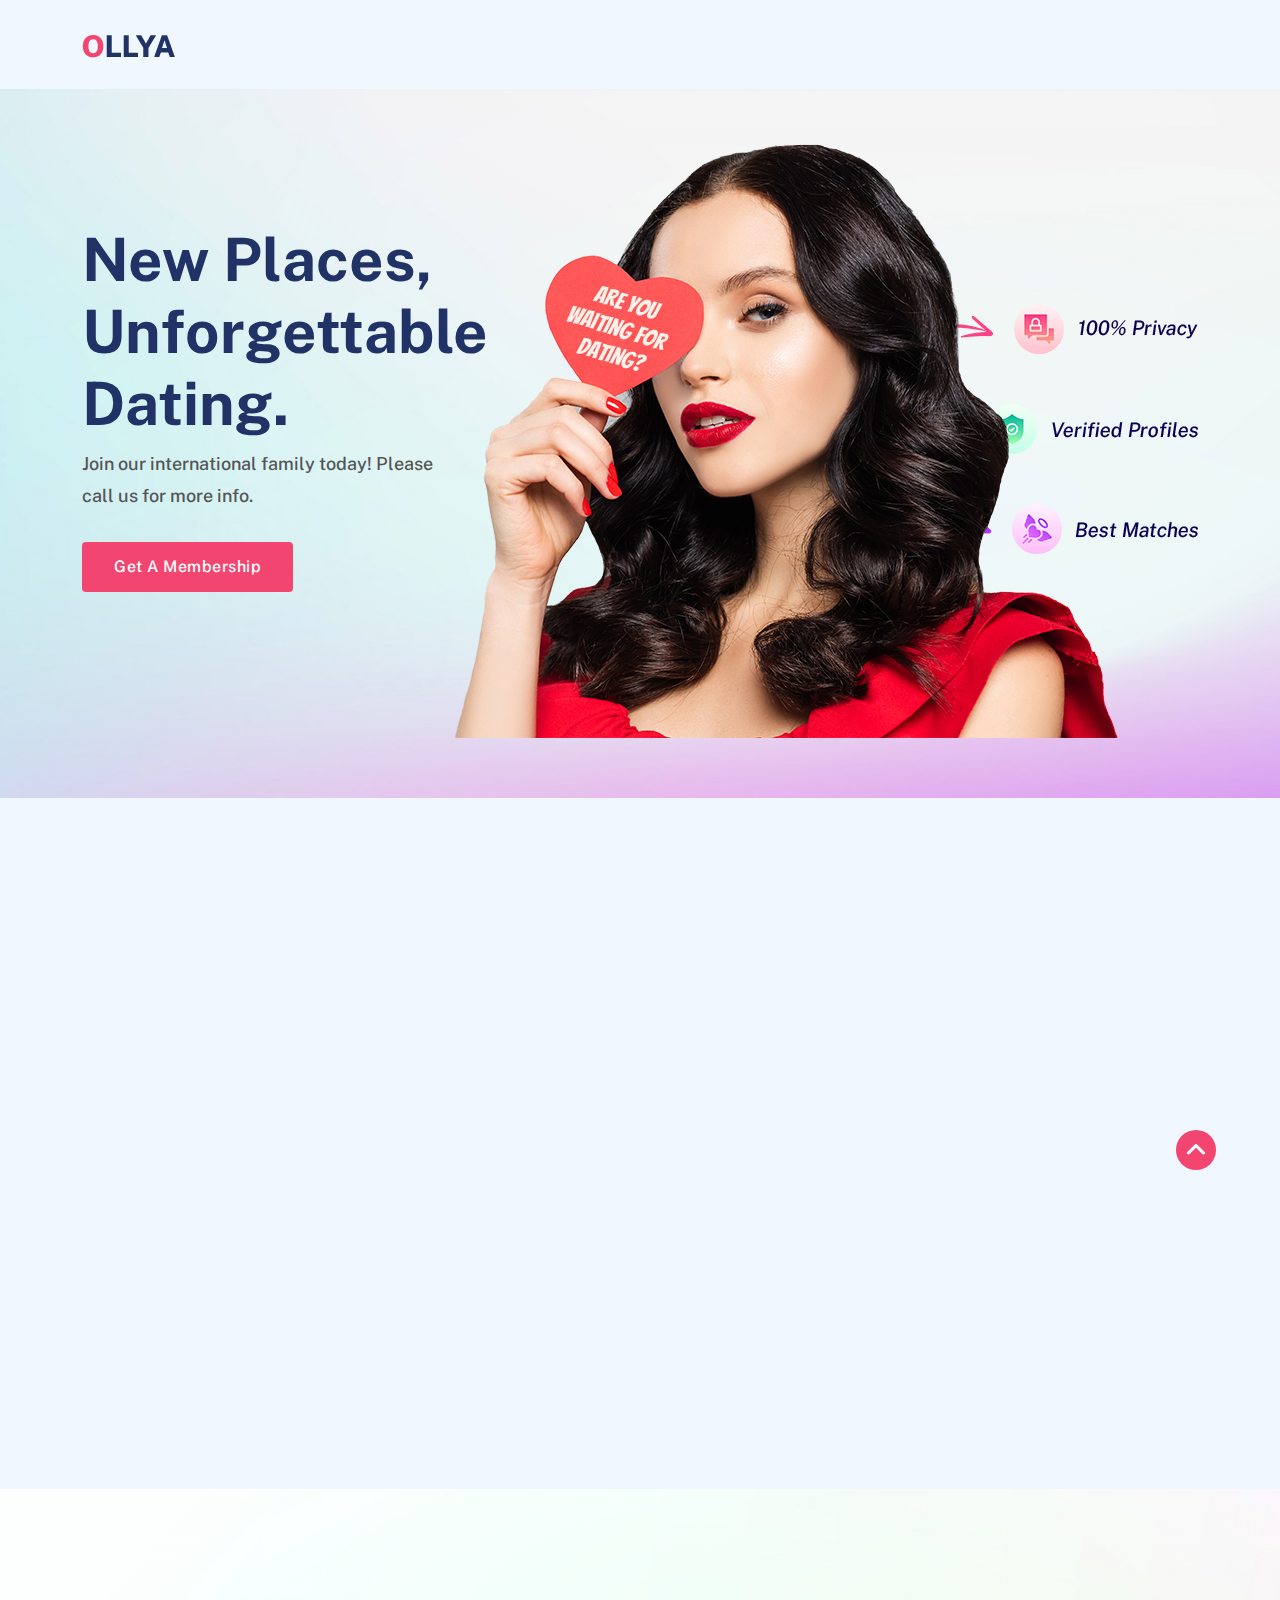
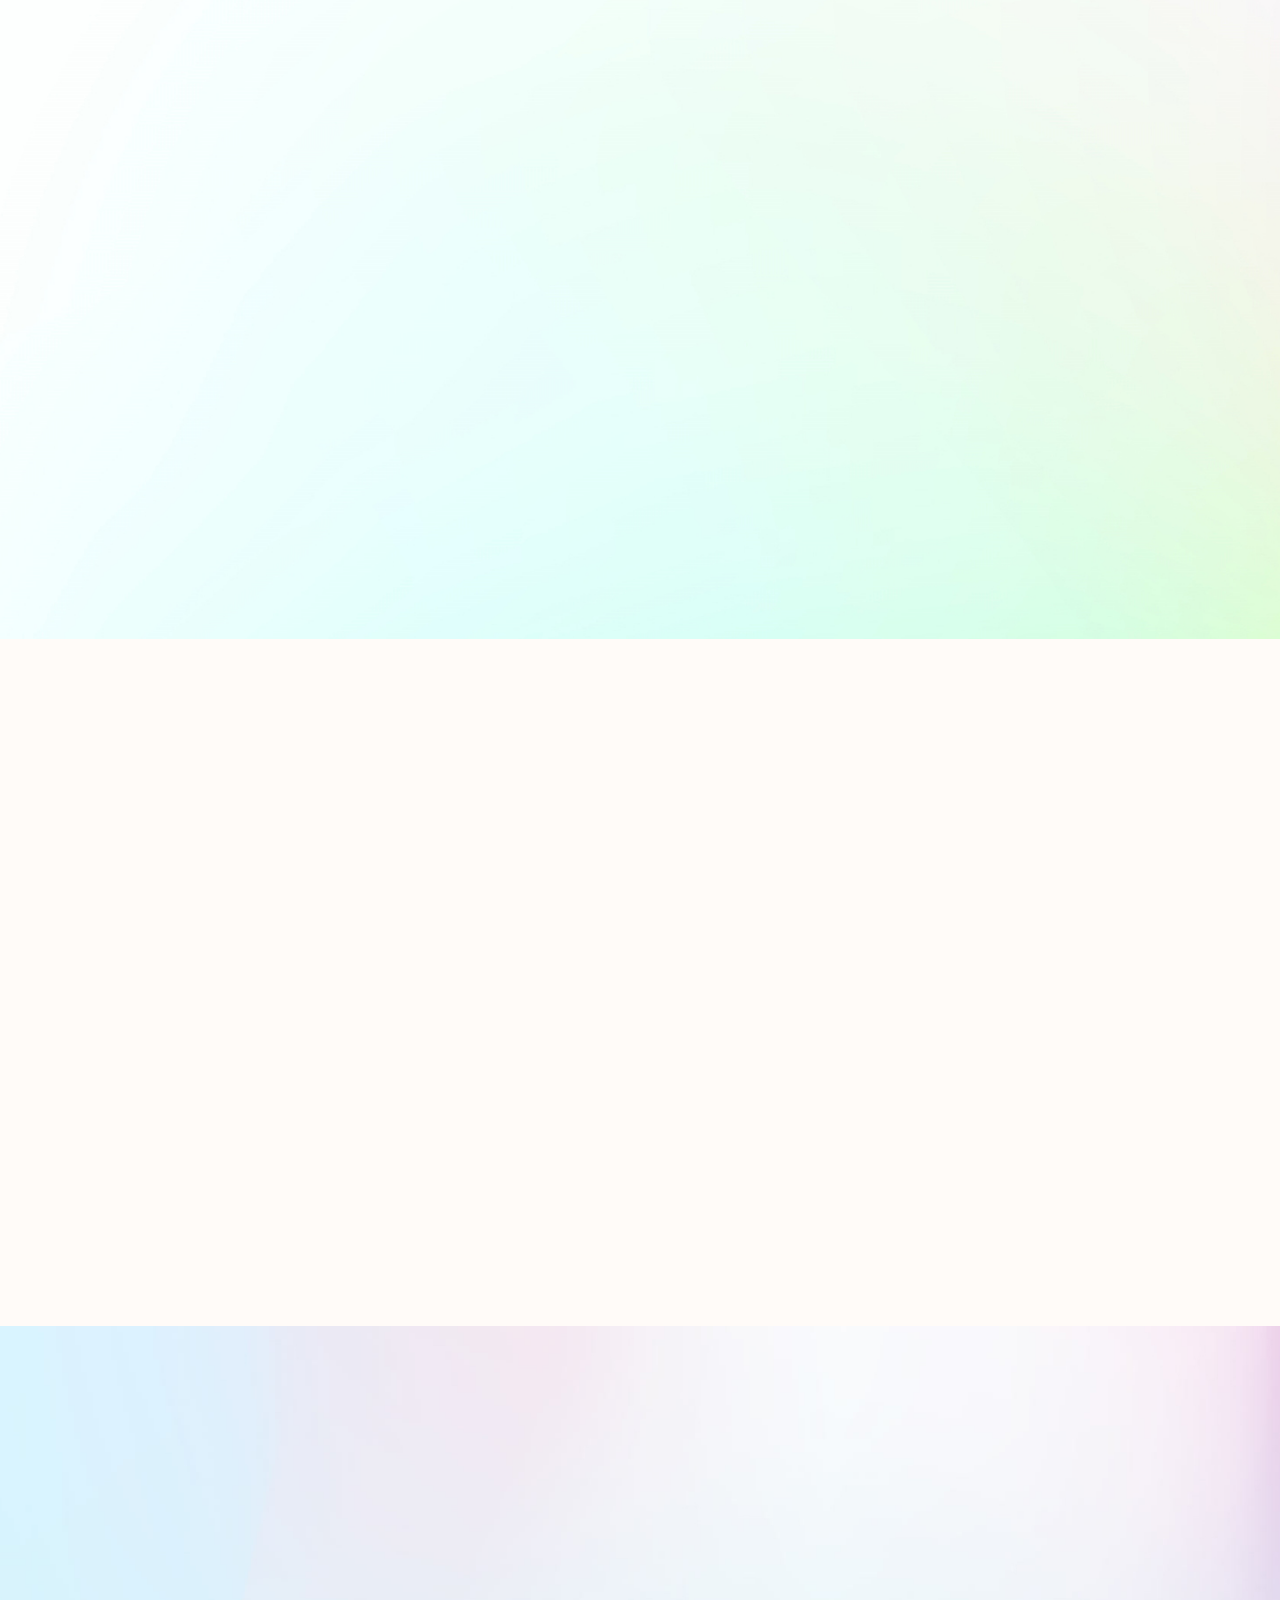
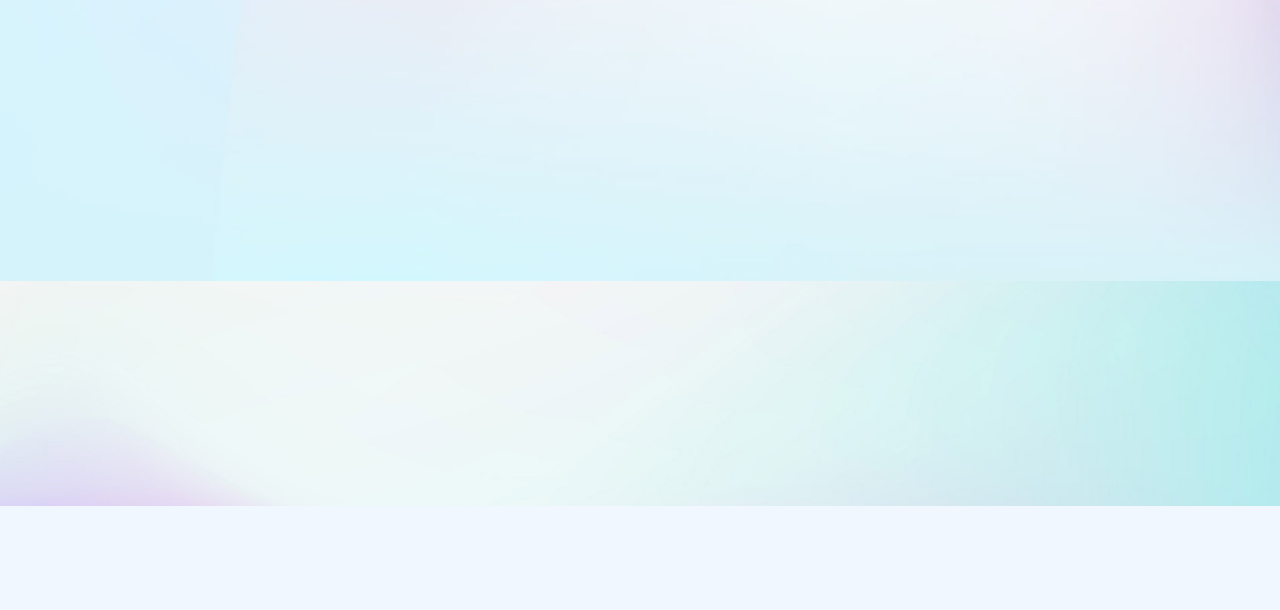
==== index.html @ 69f870ae "first" ====
<!doctype html>
<html class="no-js" lang="en">

<head>
	<meta charset="utf-8">
	<title>Winkia</title>
	<meta name="viewport" content="width=device-width, initial-scale=1">

	<!-- site favicon -->
	<link rel="icon" type="image/png" href="assets/images/favicon.png">
	<!-- Place favicon.ico in the root directory -->

	<!-- All stylesheet and icons css  -->
	<link rel="stylesheet" href="assets/css/bootstrap.min.css">
	<link rel="stylesheet" href="assets/css/animate.css">
	<link rel="stylesheet" href="assets/css/all.min.css">
	<link rel="stylesheet" href="assets/css/swiper.min.css">
	<link rel="stylesheet" href="assets/css/lightcase.css">
	<link rel="stylesheet" href="assets/css/style.css">

</head>

<body>
	<!-- scrollToTop start here -->
    <a href="#" class="scrollToTop"><i class="fa-solid fa-angle-up"></i></a>
    <!-- scrollToTop ending here -->

    <!-- ================> header section start here <================== -->
    <header class="header" id="navbar">
        <!-- <div class="header__top d-none d-lg-block">
			<div class="container">
				<div class="header__top--area">
					<div class="header__top--left">
						<ul>
                            <li>
                                <i class="fa-solid fa-phone"></i> <span>+800-123-4567 6587</span>
                            </li>
                            <li>
                                <i class="fa-solid fa-location-dot"></i> Beverley, New York 224 USA
                            </li>
                        </ul>
					</div>
					<div class="header__top--right">
						<ul>
                            <li><a href="#"><i class="fa-brands fa-facebook-messenger"></i></a></li>
                            <li><a href="#"><i class="fa-brands fa-twitter"></i></a></li>
                            <li><a href="#"><i class="fa-brands fa-vimeo-v"></i></a></li>
                            <li><a href="#"><i class="fa-brands fa-skype"></i></a></li>
                            <li><a href="#"><i class="fa-solid fa-rss"></i></a></li>
                        </ul>
					</div>
				</div>
			</div>
		</div> -->
		<div class="header__bottom">
			<div class="container">
				<nav class="navbar navbar-expand-lg">
					<a class="navbar-brand" href="index.html"><img src="assets/images/logo/logo.png" alt="logo"></a>
					<button class="navbar-toggler collapsed" type="button" data-bs-toggle="collapse"
						data-bs-target="#navbarNavAltMarkup" aria-controls="navbarNavAltMarkup" aria-expanded="false"
						aria-label="Toggle navigation">
						<span class="navbar-toggler--icon"></span>
					</button>
					<div class="collapse navbar-collapse justify-content-end" id="navbarNavAltMarkup">
						<div class="navbar-nav mainmenu">
							<ul>
							</ul>
						</div>
					</div>
				</nav>
			</div>
		</div>
    </header>
    <!-- ================> header section end here <================== -->


    <!-- ================> Banner section start here <================== -->
	<div class="banner banner--style2 padding-top bg_img" style="background-image: url(assets/images/banner/bg-2.jpg);">
		<div class="container">
			<div class="banner__wrapper">
				<div class="row g-0 justify-content-center">
					<div class="col-lg-4 col-12">
						<div class="banner__content wow fadeInLeft" data-wow-duration="1.5s">
							<div class="banner__title">
								<h2>New Places, Unforgettable Dating.</h2>
								<p>Join our international family today! Please call us for more info.</p>
								<a href="https://t.me/winkiabot" class="default-btn style-2"><span>Get A Membership</span></a>
							</div>
						</div>
					</div>
					<div class="col-lg-8 col-12">
						<div class="banner__thumb wow fadeInUp" data-wow-duration="1.5s">
							<img src="assets/images/banner/02.png" alt="banner">
							<div class="banner__thumb--shape">
								<div class="shapeimg shapeimg__one">
									<img src="assets/images/banner/shape/home2/01.png" alt="dating thumb">
								</div>
								<div class="shapeimg shapeimg__two">
									<img src="assets/images/banner/shape/home2/02.png" alt="dating thumb">
								</div>
								<div class="shapeimg shapeimg__three">
									<img src="assets/images/banner/shape/home2/03.png" alt="dating thumb">
								</div>
							</div>
						</div>
					</div>
				</div>
			</div>
		</div>
	</div>
    <!-- ================> Banner section end here <================== -->

	
	<div class="about padding-top padding-bottom">
		<div class="container">
			<div class="section__header style-2 text-center wow fadeInUp" data-wow-duration="1.5s">
				<h2>It All Starts With A Date</h2>
				<p>Learn from them and try to make it to this board. This will for sure boost you visibility and increase your chances to find you loved one.</p>
			</div>
			<div class="section__wrapper">
				<div class="row g-4 justify-content-center row-cols-xl-4 row-cols-lg-3 row-cols-sm-2 row-cols-1">
					<div class="col wow fadeInUp" data-wow-duration="1.5s">
						<div class="about__item text-center">
							<div class="about__inner">
								<div class="about__thumb">
									<img src="assets/images/about/icon/01.png" alt="dating thumb">
								</div>
								<div class="about__content">
									<h3><span class="counter" data-to="990960" data-speed="1500"></span></h3>
									<p>Members in Total</p>
								</div>
							</div>
						</div>
					</div>
					<div class="col wow fadeInUp" data-wow-duration="1.6s">
						<div class="about__item text-center">
							<div class="about__inner">
								<div class="about__thumb">
									<img src="assets/images/about/icon/02.png" alt="dating thumb">
								</div>
								<div class="about__content">
									<h3><span class="counter" data-to="628590" data-speed="1500"></span></h3>
									<p>Members Online</p>
								</div>
							</div>
						</div>
					</div>
					<div class="col wow fadeInUp" data-wow-duration="1.7s">
						<div class="about__item text-center">
							<div class="about__inner">
								<div class="about__thumb">
									<img src="assets/images/about/icon/03.png" alt="dating thumb">
								</div>
								<div class="about__content">
									<h3><span class="counter" data-to="314587" data-speed="1500"></span></h3>
									<p>Women Online</p>
								</div>
							</div>
						</div>
					</div>
					<div class="col wow fadeInUp" data-wow-duration="1.8s">
						<div class="about__item text-center">
							<div class="about__inner">
								<div class="about__thumb">
									<img src="assets/images/about/icon/04.png" alt="dating thumb">
								</div>
								<div class="about__content">
									<h3><span class="counter" data-to="102369" data-speed="1500"></span></h3>
									<p>Men Online</p>
								</div>
							</div>
						</div>
					</div>
				</div>
			</div>
		</div>
	</div>
    <!-- ================> About section end here <================== -->



	<!-- ================> About section start here <================== -->
	<div class="about padding-top padding-bottom bg_img" style="background-image: url(assets/images/bg-img/02.jpg);">
		<div class="container">
			<div class="section__header style-2 text-center wow fadeInUp" data-wow-duration="1.5s">
				<h2>Why Choose Winkia</h2>
				<p>Our dating platform is like a breath of fresh air. Clean and trendy design with ready to use features we are sure you will love.</p>
			</div>
			<div class="section__wrapper">
				<div class="row g-4 justify-content-center row-cols-xl-4 row-cols-lg-3 row-cols-sm-2 row-cols-1">
					<div class="col wow fadeInUp" data-wow-duration="1.5s">
						<div class="about__item text-center">
							<div class="about__inner">
								<div class="about__thumb">
									<img src="assets/images/about/01.jpg" alt="dating thumb">
								</div>
								<div class="about__content">
									<h4>Simple To Use</h4>
									<p>Simple steps to follow to have a matching connection.</p>
								</div>
							</div>
						</div>
					</div>
					<div class="col wow fadeInUp" data-wow-duration="1.6s">
						<div class="about__item text-center">
							<div class="about__inner">
								<div class="about__thumb">
									<img src="assets/images/about/02.jpg" alt="dating thumb">
								</div>
								<div class="about__content">
									<h4>Smart Matching</h4>
									<p>Create connections with users that are like you.</p>
								</div>
							</div>
						</div>
					</div>
					<div class="col wow fadeInUp" data-wow-duration="1.7s">
						<div class="about__item text-center">
							<div class="about__inner">
								<div class="about__thumb">
									<img src="assets/images/about/03.jpg" alt="dating thumb">
								</div>
								<div class="about__content">
									<h4>Filter Very Fast</h4>
									<p>Don’t waste your time! Find only what you are interested</p>
								</div>
							</div>
						</div>
					</div>
					<div class="col wow fadeInUp" data-wow-duration="1.8s">
						<div class="about__item text-center">
							<div class="about__inner">
								<div class="about__thumb">
									<img src="assets/images/about/04.jpg" alt="dating thumb">
								</div>
								<div class="about__content">
									<h4>Cool Community</h4>
									<p>BuddyPress network is full of cool members.</p>
								</div>
							</div>
						</div>
					</div>
				</div>
			</div>
		</div>
	</div>
    <!-- ================> About section end here <================== -->


	<!-- Transportation Section Start Here -->
	<section class="transportation padding-top padding-bottom">
		<div class="container">
			<div class="section__wrapper">
				<div class="row">
					<div class="col-lg-4 col-12">
						<div class="left">
							<div class="section__header style-2 mb-lg-0 wow fadeInUp" data-wow-duration="1.5s">
								<h2>Meet Singles in Your Area</h2>
								<p>If you want to meet local singles for dating, companionship, friendship or even more, you have come to the right place.</p>
								<ul>
									<li>
										<div class="thumb"> <img src="assets/images/transport/01.jpg" alt="lab-trensport"></div>
										<div class="content"><a href="membership.html">United kingdom</a></div>
									</li>
									<li>
										<div class="thumb"> <img src="assets/images/transport/02.jpg" alt="lab-trensport"></div>
										<div class="content"><a href="membership.html">Germany</a></div>
									</li>
									<li>
										<div class="thumb"> <img src="assets/images/transport/03.jpg" alt="lab-trensport"></div>
										<div class="content"><a href="membership.html">United states</a></div>
									</li>
									<li>
										<div class="thumb"> <img src="assets/images/transport/04.jpg" alt="lab-trensport"></div>
										<div class="content"><a href="membership.html">Brazil</a></div>
									</li>
									<li>
										<div class="thumb"> <img src="assets/images/transport/05.jpg" alt="lab-trensport"></div>
										<div class="content"><a href="membership.html">Falkland islands</a></div>
									</li>
									<li>
										<div class="thumb"> <img src="assets/images/transport/06.jpg" alt="lab-trensport"></div>
										<div class="content"><a href="membership.html">Portugal</a></div>
									</li>
									<li>
										<div class="thumb"> <img src="assets/images/transport/07.jpg" alt="lab-trensport"></div>
										<div class="content"><a href="membership.html">Australia</a></div>
									</li>
									<li>
										<div class="thumb"> <img src="assets/images/transport/08.jpg" alt="lab-trensport"></div>
										<div class="content"><a href="membership.html">India</a></div>
									</li>
									<li>
										<div class="thumb"> <img src="assets/images/transport/09.jpg" alt="lab-trensport"></div>
										<div class="content"><a href="membership.html">South Africa</a></div>
									</li>
									<li>
										<div class="thumb"> <img src="assets/images/transport/10.jpg" alt="lab-trensport"></div>
										<div class="content"><a href="membership.html">Bangladesh</a></div>
									</li>
								</ul>
							</div>
						</div>
					</div>
					<div class="col-lg-8 col-12">
						<div class="right wow fadeInUp" data-wow-duration="1.5s">
							<div class="lab-line">
								<span></span>
								<div class="lab-tooltip"><a href="membership.html">United kingdom</a></div>
							</div>
							<div class="lab-line">
								<span></span>
								<div class="lab-tooltip"><a href="membership.html">United states</a></div>
							</div>
							<div class="lab-line">
								<span></span>
								<div class="lab-tooltip"><a href="membership.html">Falkland islands</a></div>
							</div>
							<div class="lab-line">
								<span></span>
								<div class="lab-tooltip"><a href="membership.html">Australia</a></div>
							</div>
							<div class="lab-line">
								<span></span>
								<div class="lab-tooltip"><a href="membership.html">South Africa</a></div>
							</div>
							<div class="lab-line">
								<span></span>
								<div class="lab-tooltip"><a href="membership.html">Germany</a></div>
							</div>
							<div class="lab-line">
								<span></span>
								<div class="lab-tooltip"><a href="membership.html">Brazil</a></div>
							</div>
							<div class="lab-line">
								<span></span>
								<div class="lab-tooltip"><a href="membership.html">Portugal</a></div>
							</div>
							<div class="lab-line">
								<span></span>
								<div class="lab-tooltip"><a href="membership.html">India</a></div>
							</div>
							<div class="lab-line">
								<span></span>
								<div class="lab-tooltip"><a href="membership.html">Bangladesh</a></div>
							</div>
						</div>
					</div>
				</div>
			</div>
		</div>
	</section>
	<!-- Transportation Section Ending Here -->


	<!-- ================> Work section start here <================== -->
	<div class="work work--style2 padding-top padding-bottom bg_img" style="background-image: url(assets/images/bg-img/01.jpg);">
		<div class="container">
			<div class="section__wrapper">
				<div class="row g-4 justify-content-center">
					<div class="col-xl-6 col-lg-8 col-12 wow fadeInLeft" data-wow-duration="1.5s">
						<div class="work__item">
							<div class="work__inner">
								<div class="work__thumb">
									<img src="assets/images/work/09.png" alt="dating thumb">
								</div>
								<div class="work__content">
									<h3>Trust And Safety</h3>
									<p>Choose from one of our membership levels and unlock features you need. </p>
									<a href="policy.html" class="default-btn"><span>See More Details</span></a>
								</div>
							</div>
						</div>
					</div>
					<div class="col-xl-6 col-lg-8 col-12 wow fadeInRight" data-wow-duration="1.5s">
						<div class="work__item">
							<div class="work__inner">
								<div class="work__thumb">
									<img src="assets/images/work/10.png" alt="dating thumb">
								</div>
								<div class="work__content">
									<h3>Simple Membership</h3>
									<p>Choose from one of our membership levels and unlock features you need. </p>
									<a href="membership.html" class="default-btn reverse"><span>Membership Details</span></a>
								</div>
							</div>
						</div>
					</div>
				</div>
			</div>
		</div>
	</div>
    <!-- ================> Work section end here <================== -->


    <!-- ================> App section start here <================== -->
	<!-- <div class="app app--style2 padding-top padding-bottom">
		<div class="container">
			<div class="row g-4 justify-content-center">
				<div class="col-xxl-6 col-12">
					<div class="app__item wow fadeInUp" data-wow-duration="1.5s">
						<div class="app__inner">
							<div class="app__content text-center">
								<h4>Download App Our Winkia</h4>
								<h2>Easy Connect To Everyone</h2>
								<p>You find us, finally and you are already in love. More than 5.000.000 around the world already shared the same experience andng ares uses our system Joining us today just got easier!</p>
								<ul class="justify-content-center">
									<li><a href="#"><img src="assets/images/app/01.jpg" alt="dating thumb"></a></li>
									<li><a href="#"><img src="assets/images/app/02.jpg" alt="dating thumb"></a></li>
								</ul>
							</div>
						</div>
					</div>
				</div>
			</div>
		</div>
	</div> -->
    <!-- ================> App section end here <================== -->


    <!-- ================> Footer section start here <================== -->
	<footer class="footer footer--style2">
		<div class="footer__top bg_img" style="background-image: url(assets/images/footer/bg.jpg)">
			<div class="footer__newsletter wow fadeInUp" data-wow-duration="1.5s">
				<div class="container">
					<div class="row g-4 justify-content-center">
						<div class="col-lg-6 col-12">
						</div>
						<div class="col-lg-6 col-12">
							<div class="footer__newsletter--area justify-content-xxl-end">
								<div class="footer__newsletter--title me-xl-4">
									<h4>Join Community</h4>
								</div>
								<div class="footer__newsletter--social">
									<ul>
										<li><a href="#"><i class="fa-brands fa-twitter"></i></a></li>
										<li><a href="#"><i class="fa-brands fa-twitch"></i></a></li>
										<li><a href="#"><i class="fa-brands fa-instagram"></i></a></li>
										<li><a href="#"><i class="fa-brands fa-dribbble"></i></a></li>
										<li><a href="#"><i class="fa-brands fa-facebook-messenger"></i></a></li>
									</ul>
								</div>
							</div>
						</div>
					</div>
				</div>
			</div>
		</div>
		
		<div class="footer__bottom wow fadeInUp" data-wow-duration="1.5s">
			<div class="container">
				<div class="footer__content text-center">
					<p class="mb-0">All Rights Reserved &copy; <a href="/">Winkia</a> || Design By: CodexCoder</p>
				</div>
			</div>
		</div>
	</footer>
    <!-- ================> Footer section end here <================== -->

	
	<!-- All Needed JS -->
	<script src="assets/js/vendor/jquery-3.6.0.min.js"></script>
	<script src="assets/js/vendor/modernizr-3.11.2.min.js"></script>
	<script src="assets/js/isotope.pkgd.min.js"></script>
	<script src="assets/js/swiper.min.js"></script>
	<!-- <script src="assets/js/all.min.js"></script> -->
	<script src="assets/js/wow.js"></script>
	<script src="assets/js/counterup.js"></script>
	<script src="assets/js/jquery.countdown.min.js"></script>
	<script src="assets/js/lightcase.js"></script>
	<script src="assets/js/waypoints.min.js"></script>
	<script src="assets/js/vendor/bootstrap.bundle.min.js"></script>
	<script src="assets/js/plugins.js"></script>
	<script src="assets/js/main.js"></script>


	<!-- Google Analytics: change UA-XXXXX-Y to be your site's ID. -->
	<script>
		window.ga = function () {
			ga.q.push(arguments)
		};
		ga.q = [];
		ga.l = +new Date;
		ga('create', 'UA-XXXXX-Y', 'auto');
		ga('set', 'anonymizeIp', true);
		ga('set', 'transport', 'beacon');
		ga('send', 'pageview')
	</script>
	<script src="https://www.google-analytics.com/analytics.js" async></script>
</body>
</html>
---- assets/css/lightcase.css ----
/**
 * Lightcase - jQuery Plugin
 * The smart and flexible Lightbox Plugin.
 *
 * @author		Cornel Boppart <cornel@bopp-art.com>
 * @copyright	Author
 *
 * @version		2.5.0 (11/03/2018)
 */
/**
 * Lightcase settings
 *
 * Note: Override default settings for your project without touching this source code by simply
 * defining those variables within a SASS map called '$lightcase-custom'.
 *
 * // Example usage
 * $lightcase-custom: (
 *   'breakpoint': 768px
 * );
 */
@font-face {
  font-family: 'lightcase';
  src: url("../fonts/lightcase.eot?55356177");
  src: url("../fonts/lightcase.eot?55356177#iefix") format("embedded-opentype"), url("../fonts/lightcase.woff?55356177") format("woff"), url("../fonts/lightcase.ttf?55356177") format("truetype"), url("../fonts/lightcase.svg?55356177#lightcase") format("svg");
  font-weight: normal;
  font-style: normal;
}
/* line 12, ../scss/components/fonts/_font-lightcase.scss */
[class*='lightcase-icon-']:before {
  font-family: 'lightcase', sans-serif;
  font-style: normal;
  font-weight: normal;
  speak: none;
  display: inline-block;
  text-decoration: inherit;
  width: 1em;
  text-align: center;
  /* For safety - reset parent styles, that can break glyph codes*/
  font-variant: normal;
  text-transform: none;
  /* fix buttons height, for twitter bootstrap */
  line-height: 1em;
  /* Uncomment for 3D effect */
  /* text-shadow: 1px 1px 1px rgba(127, 127, 127, 0.3); */
}

/* Codes */
/* line 35, ../scss/components/fonts/_font-lightcase.scss */
.lightcase-icon-play:before {
  content: '\e800';
}

/* line 36, ../scss/components/fonts/_font-lightcase.scss */
.lightcase-icon-pause:before {
  content: '\e801';
}

/* line 37, ../scss/components/fonts/_font-lightcase.scss */
.lightcase-icon-close:before {
  content: '\e802';
}

/* line 38, ../scss/components/fonts/_font-lightcase.scss */
.lightcase-icon-prev:before {
  content: '\e803';
}

/* line 39, ../scss/components/fonts/_font-lightcase.scss */
.lightcase-icon-next:before {
  content: '\e804';
}

/* line 40, ../scss/components/fonts/_font-lightcase.scss */
.lightcase-icon-spin:before {
  content: '\e805';
}

/**
 * Mixin providing icon defaults to be used on top of font-lightcase.
 *
 * Example usage:
 * @include icon(#e9e9e9)
 */
/**
 * Mixin providing icon defaults including a hover status to be used
 * on top of font-lightcase.
 *
 * Example usage:
 * @include icon-hover(#e9e9e9, #fff)
 */
/**
 * Provides natural content overflow behavior and scrolling support
 * even so for touch devices.
 *
 * Example usage:
 * @include overflow()
 */
/**
 * Neutralizes/resets dimensions including width, height, position as well as margins,
 * paddings and styles. Used to enforce a neutral and unstyled look and behavoir!
 *
 * Example usage:
 * @include clear(true)
 *
 * @param boolean $important
 */
@-webkit-keyframes lightcase-spin {
  0% {
    -webkit-transform: rotate(0deg);
    -moz-transform: rotate(0deg);
    -o-transform: rotate(0deg);
    transform: rotate(0deg);
  }
  100% {
    -webkit-transform: rotate(359deg);
    -moz-transform: rotate(359deg);
    -o-transform: rotate(359deg);
    transform: rotate(359deg);
  }
}
@-moz-keyframes lightcase-spin {
  0% {
    -webkit-transform: rotate(0deg);
    -moz-transform: rotate(0deg);
    -o-transform: rotate(0deg);
    transform: rotate(0deg);
  }
  100% {
    -webkit-transform: rotate(359deg);
    -moz-transform: rotate(359deg);
    -o-transform: rotate(359deg);
    transform: rotate(359deg);
  }
}
@-o-keyframes lightcase-spin {
  0% {
    -webkit-transform: rotate(0deg);
    -moz-transform: rotate(0deg);
    -o-transform: rotate(0deg);
    transform: rotate(0deg);
  }
  100% {
    -webkit-transform: rotate(359deg);
    -moz-transform: rotate(359deg);
    -o-transform: rotate(359deg);
    transform: rotate(359deg);
  }
}
@-ms-keyframes lightcase-spin {
  0% {
    -webkit-transform: rotate(0deg);
    -moz-transform: rotate(0deg);
    -o-transform: rotate(0deg);
    transform: rotate(0deg);
  }
  100% {
    -webkit-transform: rotate(359deg);
    -moz-transform: rotate(359deg);
    -o-transform: rotate(359deg);
    transform: rotate(359deg);
  }
}
@keyframes lightcase-spin {
  0% {
    -webkit-transform: rotate(0deg);
    -moz-transform: rotate(0deg);
    -o-transform: rotate(0deg);
    transform: rotate(0deg);
  }
  100% {
    -webkit-transform: rotate(359deg);
    -moz-transform: rotate(359deg);
    -o-transform: rotate(359deg);
    transform: rotate(359deg);
  }
}
/* line 1, ../scss/components/modules/_case.scss */
#lightcase-case {
  display: none;
  position: fixed;
  z-index: 2002;
  top: 50%;
  left: 50%;
  font-family: arial, sans-serif;
  font-size: 13px;
  line-height: 1.5;
  text-align: left;
  text-shadow: 0 0 10px rgba(0, 0, 0, 0.5);
}
@media screen and (max-width: 640px) {
  /* line 16, ../scss/components/modules/_case.scss */
  html[data-lc-type=inline] #lightcase-case, html[data-lc-type=ajax] #lightcase-case {
    position: fixed !important;
    top: 0 !important;
    left: 0 !important;
    right: 0 !important;
    bottom: 0 !important;
    margin: 0 !important;
    padding: 55px 0 70px 0;
    width: 100% !important;
    height: 100% !important;
    overflow: auto !important;
  }
}

@media screen and (min-width: 641px) {
  /* line 4, ../scss/components/modules/_content.scss */
  html:not([data-lc-type=error]) #lightcase-content {
    position: relative;
    z-index: 1;
    text-shadow: none;
    background-color: #fff;
    -webkit-box-shadow: 0 0 30px rgba(0, 0, 0, 0.5);
    -moz-box-shadow: 0 0 30px rgba(0, 0, 0, 0.5);
    -o-box-shadow: 0 0 30px rgba(0, 0, 0, 0.5);
    box-shadow: 0 0 30px rgba(0, 0, 0, 0.5);
    -webkit-backface-visibility: hidden;
  }
}
@media screen and (min-width: 641px) {
  /* line 23, ../scss/components/modules/_content.scss */
  html[data-lc-type=image] #lightcase-content, html[data-lc-type=video] #lightcase-content {
    background-color: #333;
  }
}
/* line 31, ../scss/components/modules/_content.scss */
html[data-lc-type=inline] #lightcase-content, html[data-lc-type=ajax] #lightcase-content, html[data-lc-type=error] #lightcase-content {
  -webkit-box-shadow: none;
  -moz-box-shadow: none;
  -o-box-shadow: none;
  box-shadow: none;
}
@media screen and (max-width: 640px) {
  /* line 31, ../scss/components/modules/_content.scss */
  html[data-lc-type=inline] #lightcase-content, html[data-lc-type=ajax] #lightcase-content, html[data-lc-type=error] #lightcase-content {
    position: relative !important;
    top: auto !important;
    left: auto !important;
    width: auto !important;
    height: auto !important;
    margin: 0 !important;
    padding: 0 !important;
    border: none !important;
    background: none !important;
  }
}
/* line 43, ../scss/components/modules/_content.scss */
html[data-lc-type=inline] #lightcase-content .lightcase-contentInner, html[data-lc-type=ajax] #lightcase-content .lightcase-contentInner, html[data-lc-type=error] #lightcase-content .lightcase-contentInner {
  -webkit-box-sizing: border-box;
  -moz-box-sizing: border-box;
  -o-box-sizing: border-box;
  box-sizing: border-box;
}
@media screen and (max-width: 640px) {
  /* line 43, ../scss/components/modules/_content.scss */
  html[data-lc-type=inline] #lightcase-content .lightcase-contentInner, html[data-lc-type=ajax] #lightcase-content .lightcase-contentInner, html[data-lc-type=error] #lightcase-content .lightcase-contentInner {
    padding: 15px;
  }
  /* line 52, ../scss/components/modules/_content.scss */
  html[data-lc-type=inline] #lightcase-content .lightcase-contentInner, html[data-lc-type=inline] #lightcase-content .lightcase-contentInner > *, html[data-lc-type=ajax] #lightcase-content .lightcase-contentInner, html[data-lc-type=ajax] #lightcase-content .lightcase-contentInner > *, html[data-lc-type=error] #lightcase-content .lightcase-contentInner, html[data-lc-type=error] #lightcase-content .lightcase-contentInner > * {
    width: 100% !important;
    max-width: none !important;
  }
  /* line 59, ../scss/components/modules/_content.scss */
  html[data-lc-type=inline] #lightcase-content .lightcase-contentInner > *:not(iframe), html[data-lc-type=ajax] #lightcase-content .lightcase-contentInner > *:not(iframe), html[data-lc-type=error] #lightcase-content .lightcase-contentInner > *:not(iframe) {
    height: auto !important;
    max-height: none !important;
  }
}
@media screen and (max-width: 640px) {
  /* line 70, ../scss/components/modules/_content.scss */
  html.lightcase-isMobileDevice[data-lc-type=iframe] #lightcase-content .lightcase-contentInner iframe {
    overflow: auto;
    -webkit-overflow-scrolling: touch;
  }
}
@media screen and (max-width: 640px) and (min-width: 641px) {
  /* line 74, ../scss/components/modules/_content.scss */
  html[data-lc-type=image] #lightcase-content .lightcase-contentInner, html[data-lc-type=video] #lightcase-content .lightcase-contentInner {
    line-height: 0.75;
  }
}

/* line 82, ../scss/components/modules/_content.scss */
html[data-lc-type=image] #lightcase-content .lightcase-contentInner {
  position: relative;
  overflow: hidden !important;
}
@media screen and (max-width: 640px) {
  /* line 91, ../scss/components/modules/_content.scss */
  html[data-lc-type=inline] #lightcase-content .lightcase-contentInner .lightcase-inlineWrap, html[data-lc-type=ajax] #lightcase-content .lightcase-contentInner .lightcase-inlineWrap, html[data-lc-type=error] #lightcase-content .lightcase-contentInner .lightcase-inlineWrap {
    position: relative !important;
    top: auto !important;
    left: auto !important;
    width: auto !important;
    height: auto !important;
    margin: 0 !important;
    padding: 0 !important;
    border: none !important;
    background: none !important;
  }
}
@media screen and (min-width: 641px) {
  /* line 100, ../scss/components/modules/_content.scss */
  html:not([data-lc-type=error]) #lightcase-content .lightcase-contentInner .lightcase-inlineWrap {
    padding: 30px;
    overflow: auto;
    -webkit-box-sizing: border-box;
    -moz-box-sizing: border-box;
    -o-box-sizing: border-box;
    box-sizing: border-box;
  }
}
@media screen and (max-width: 640px) {
  /* line 117, ../scss/components/modules/_content.scss */
  #lightcase-content h1, #lightcase-content h2, #lightcase-content h3, #lightcase-content h4, #lightcase-content h5, #lightcase-content h6, #lightcase-content p {
    color: #aaa;
  }
}
@media screen and (min-width: 641px) {
  /* line 117, ../scss/components/modules/_content.scss */
  #lightcase-content h1, #lightcase-content h2, #lightcase-content h3, #lightcase-content h4, #lightcase-content h5, #lightcase-content h6, #lightcase-content p {
    color: #333;
  }
}

/* line 3, ../scss/components/modules/_error.scss */
#lightcase-case p.lightcase-error {
  margin: 0;
  font-size: 17px;
  text-align: center;
  white-space: nowrap;
  overflow: hidden;
  text-overflow: ellipsis;
  color: #aaa;
}
@media screen and (max-width: 640px) {
  /* line 3, ../scss/components/modules/_error.scss */
  #lightcase-case p.lightcase-error {
    padding: 30px 0;
  }
}
@media screen and (min-width: 641px) {
  /* line 3, ../scss/components/modules/_error.scss */
  #lightcase-case p.lightcase-error {
    padding: 0;
  }
}

/* line 4, ../scss/components/modules/_global.scss */
.lightcase-open body {
  overflow: hidden;
}
/* line 8, ../scss/components/modules/_global.scss */
.lightcase-isMobileDevice .lightcase-open body {
  max-width: 100%;
  max-height: 100%;
}

/* line 1, ../scss/components/modules/_info.scss */
#lightcase-info {
  position: absolute;
  padding-top: 15px;
}
/* line 9, ../scss/components/modules/_info.scss */
#lightcase-info #lightcase-title,
#lightcase-info #lightcase-caption {
  margin: 0;
  padding: 0;
  line-height: 1.5;
  font-weight: normal;
  text-overflow: ellipsis;
}
/* line 19, ../scss/components/modules/_info.scss */
#lightcase-info #lightcase-title {
  font-size: 17px;
  color: #aaa;
}
@media screen and (max-width: 640px) {
  /* line 19, ../scss/components/modules/_info.scss */
  #lightcase-info #lightcase-title {
    position: fixed;
    top: 10px;
    left: 0;
    max-width: 87.5%;
    padding: 5px 15px;
    background: #333;
  }
}
/* line 33, ../scss/components/modules/_info.scss */
#lightcase-info #lightcase-caption {
  clear: both;
  font-size: 13px;
  color: #aaa;
}
/* line 39, ../scss/components/modules/_info.scss */
#lightcase-info #lightcase-sequenceInfo {
  font-size: 11px;
  color: #aaa;
}
@media screen and (max-width: 640px) {
  /* line 45, ../scss/components/modules/_info.scss */
  .lightcase-fullScreenMode #lightcase-info {
    padding-left: 15px;
    padding-right: 15px;
  }
  /* line 51, ../scss/components/modules/_info.scss */
  html:not([data-lc-type=image]):not([data-lc-type=video]):not([data-lc-type=flash]):not([data-lc-type=error]) #lightcase-info {
    position: static;
  }
}

/* line 1, ../scss/components/modules/_loading.scss */
#lightcase-loading {
  position: fixed;
  z-index: 9999;
  width: 1.123em;
  height: auto;
  font-size: 38px;
  line-height: 1;
  text-align: center;
  text-shadow: none;
  position: fixed;
  z-index: 2001;
  top: 50%;
  left: 50%;
  margin-top: -0.5em;
  margin-left: -0.5em;
  opacity: 1;
  font-size: 32px;
  text-shadow: 0 0 15px #fff;
  -moz-transform-origin: 50% 53%;
  -webkit-animation: lightcase-spin 0.5s infinite linear;
  -moz-animation: lightcase-spin 0.5s infinite linear;
  -o-animation: lightcase-spin 0.5s infinite linear;
  animation: lightcase-spin 0.5s infinite linear;
}
/* line 20, ../scss/components/mixins/_presets.scss */
#lightcase-loading, #lightcase-loading:focus {
  text-decoration: none;
  color: #fff;
  -webkit-tap-highlight-color: transparent;
  -webkit-transition: color, opacity, ease-in-out 0.25s;
  -moz-transition: color, opacity, ease-in-out 0.25s;
  -o-transition: color, opacity, ease-in-out 0.25s;
  transition: color, opacity, ease-in-out 0.25s;
}
/* line 32, ../scss/components/mixins/_presets.scss */
#lightcase-loading > span {
  display: inline-block;
  text-indent: -9999px;
}

/* line 2, ../scss/components/modules/_navigation.scss */
a[class*='lightcase-icon-'] {
  position: fixed;
  z-index: 9999;
  width: 1.123em;
  height: auto;
  font-size: 38px;
  line-height: 1;
  text-align: center;
  text-shadow: none;
  outline: none;
  cursor: pointer;
}
/* line 20, ../scss/components/mixins/_presets.scss */
a[class*='lightcase-icon-'], a[class*='lightcase-icon-']:focus {
  text-decoration: none;
  color: rgba(255, 255, 255, 0.6);
  -webkit-tap-highlight-color: transparent;
  -webkit-transition: color, opacity, ease-in-out 0.25s;
  -moz-transition: color, opacity, ease-in-out 0.25s;
  -o-transition: color, opacity, ease-in-out 0.25s;
  transition: color, opacity, ease-in-out 0.25s;
}
/* line 32, ../scss/components/mixins/_presets.scss */
a[class*='lightcase-icon-'] > span {
  display: inline-block;
  text-indent: -9999px;
}
/* line 49, ../scss/components/mixins/_presets.scss */
a[class*='lightcase-icon-']:hover {
  color: white;
  text-shadow: 0 0 15px white;
}
/* line 10, ../scss/components/modules/_navigation.scss */
.lightcase-isMobileDevice a[class*='lightcase-icon-']:hover {
  color: #aaa;
  text-shadow: none;
}
/* line 17, ../scss/components/modules/_navigation.scss */
a[class*='lightcase-icon-'].lightcase-icon-close {
  position: fixed;
  top: 15px;
  right: 15px;
  bottom: auto;
  margin: 0;
  opacity: 0;
  outline: none;
}
/* line 28, ../scss/components/modules/_navigation.scss */
a[class*='lightcase-icon-'].lightcase-icon-prev {
  left: 15px;
}
/* line 33, ../scss/components/modules/_navigation.scss */
a[class*='lightcase-icon-'].lightcase-icon-next {
  right: 15px;
}
/* line 38, ../scss/components/modules/_navigation.scss */
a[class*='lightcase-icon-'].lightcase-icon-pause, a[class*='lightcase-icon-'].lightcase-icon-play {
  left: 50%;
  margin-left: -0.5em;
}
@media screen and (min-width: 641px) {
  /* line 38, ../scss/components/modules/_navigation.scss */
  a[class*='lightcase-icon-'].lightcase-icon-pause, a[class*='lightcase-icon-'].lightcase-icon-play {
    opacity: 0;
  }
}
@media screen and (max-width: 640px) {
  /* line 2, ../scss/components/modules/_navigation.scss */
  a[class*='lightcase-icon-'] {
    bottom: 15px;
    font-size: 24px;
  }
}
@media screen and (min-width: 641px) {
  /* line 2, ../scss/components/modules/_navigation.scss */
  a[class*='lightcase-icon-'] {
    bottom: 50%;
    margin-bottom: -0.5em;
  }
  /* line 57, ../scss/components/modules/_navigation.scss */
  a[class*='lightcase-icon-']:hover, #lightcase-case:hover ~ a[class*='lightcase-icon-'] {
    opacity: 1;
  }
}

/* line 1, ../scss/components/modules/_overlay.scss */
#lightcase-overlay {
  display: none;
  width: 100%;
  min-height: 100%;
  position: fixed;
  z-index: 2000;
  top: -9999px;
  bottom: -9999px;
  left: 0;
  background: #333;
}
@media screen and (max-width: 640px) {
  /* line 1, ../scss/components/modules/_overlay.scss */
  #lightcase-overlay {
    opacity: 1 !important;
  }
}
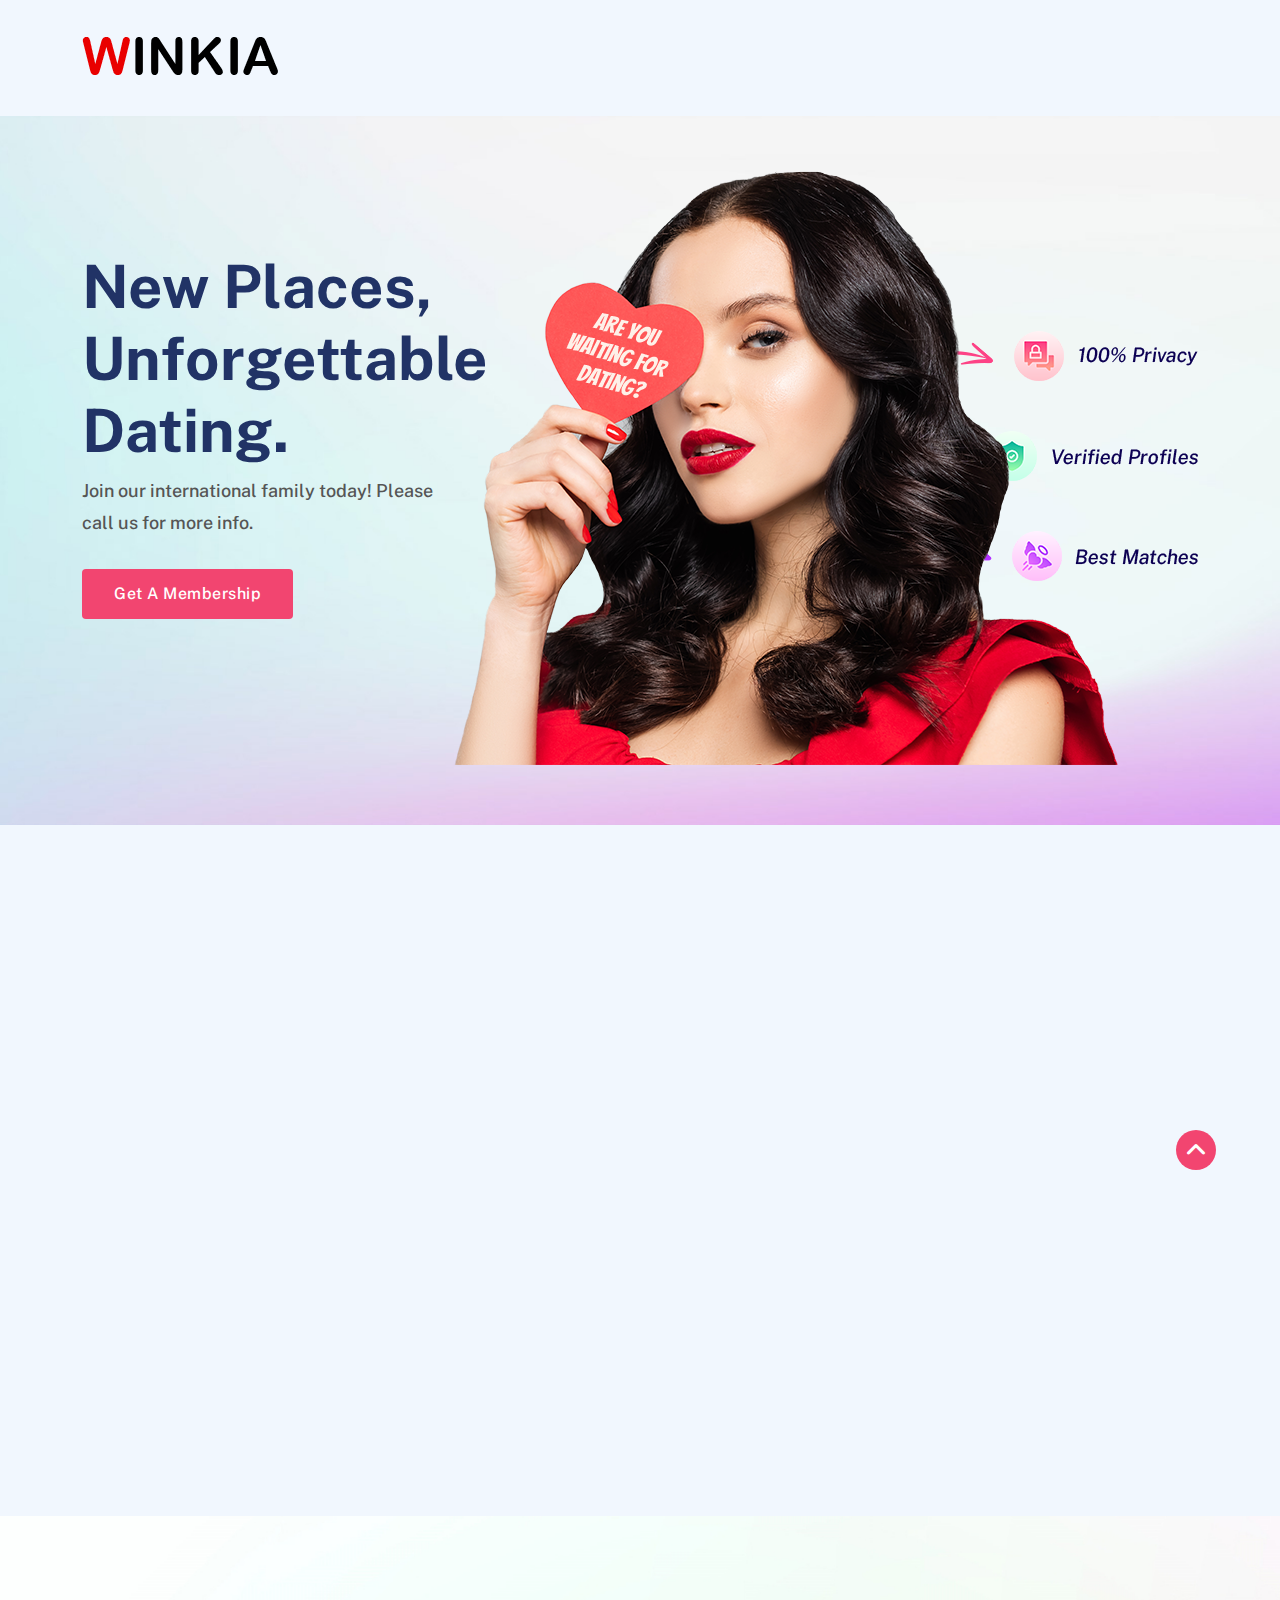
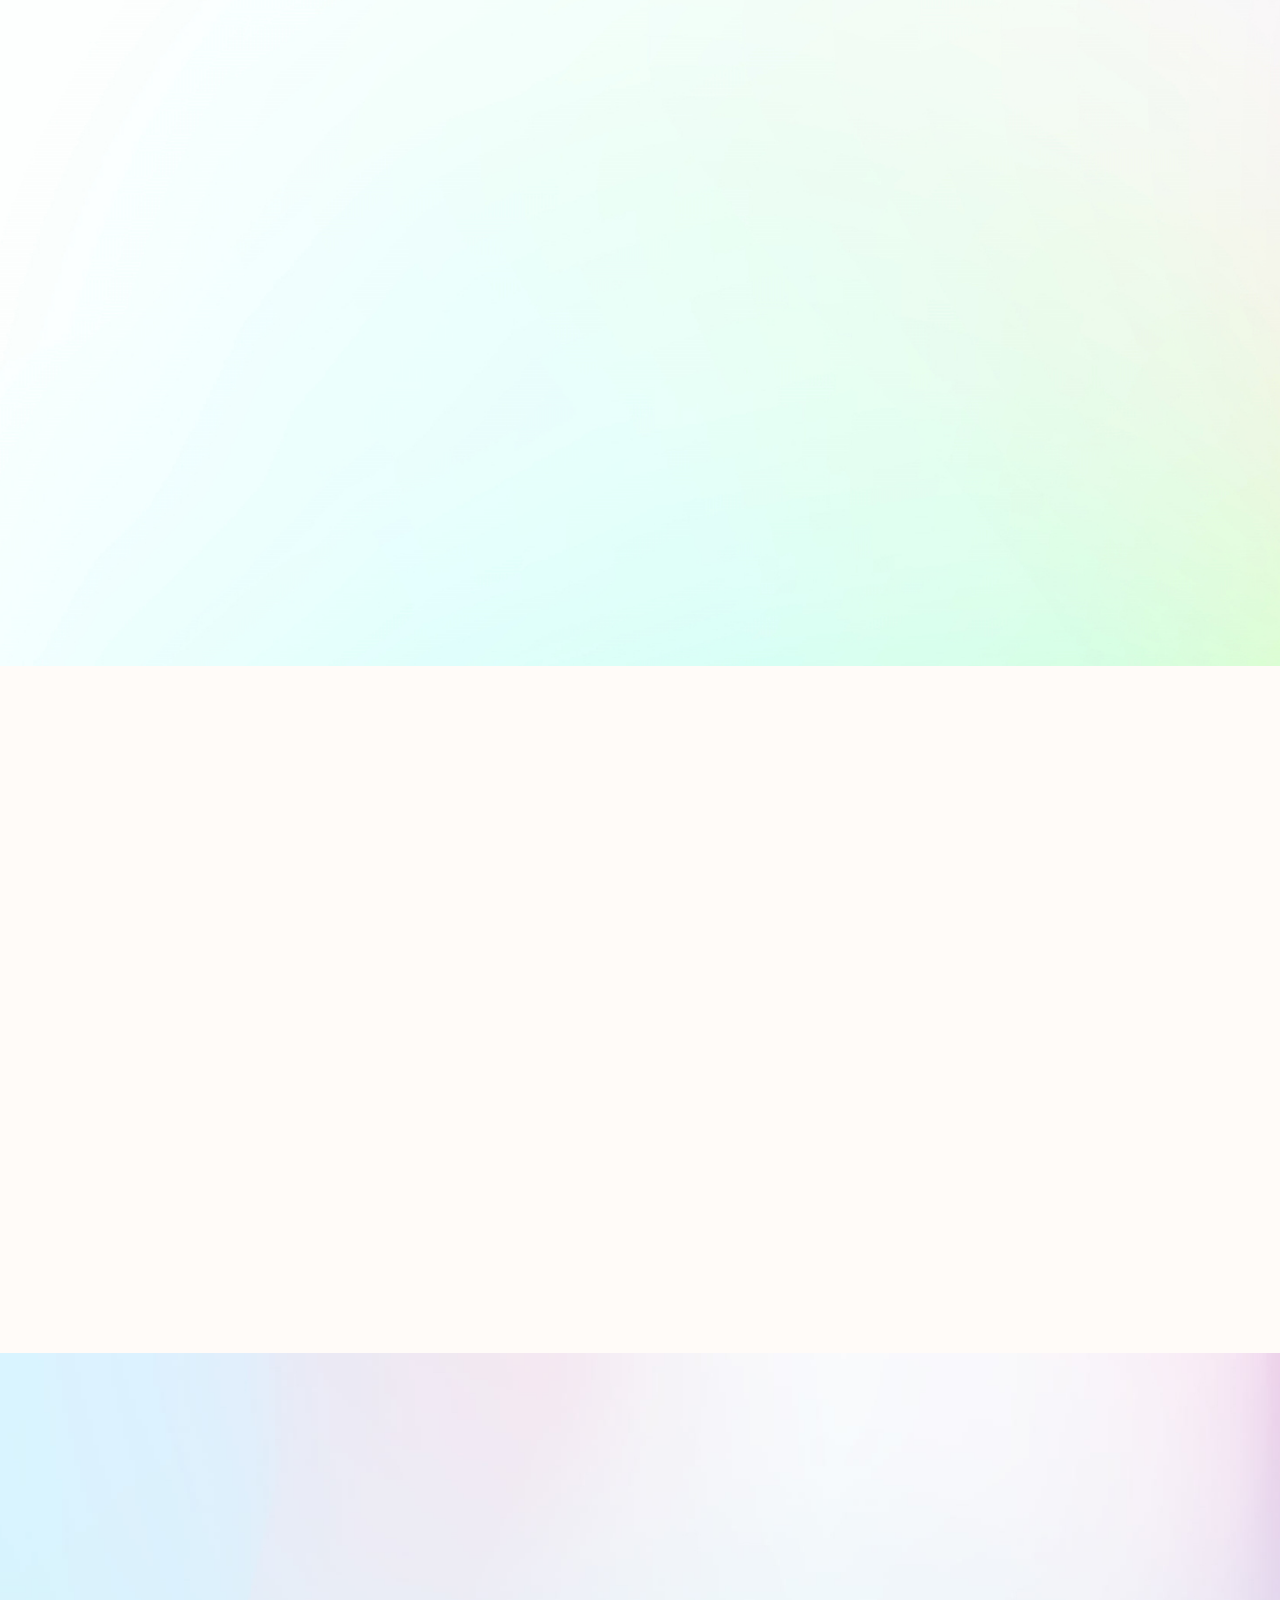
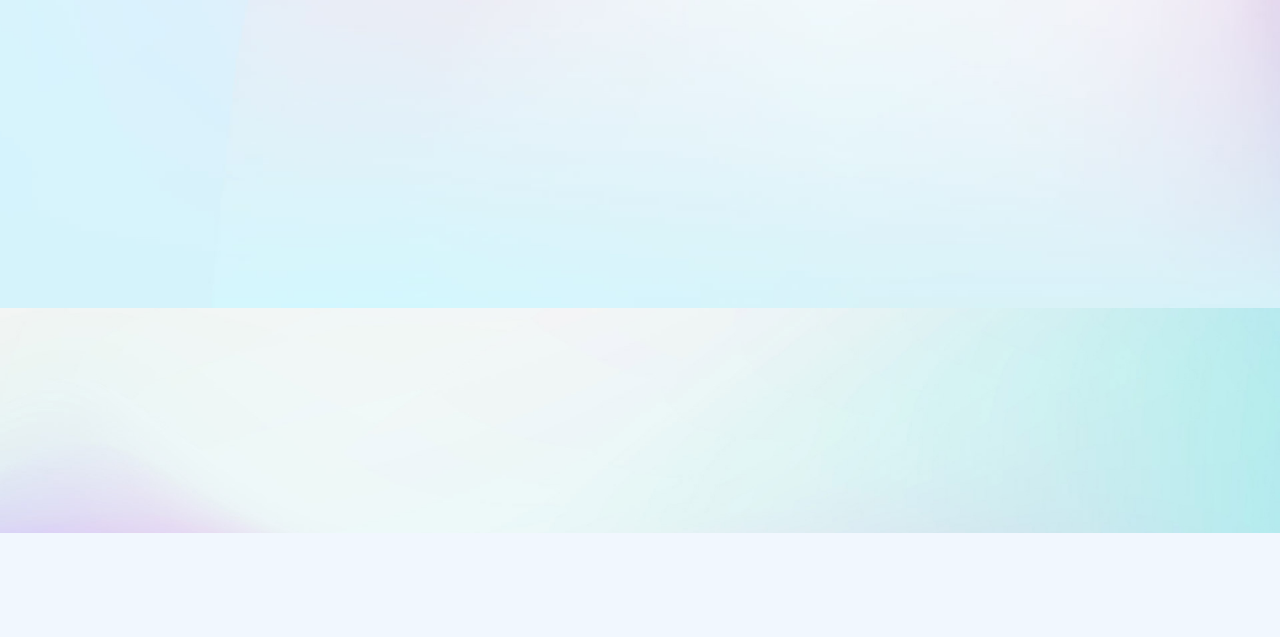
==== commit 564dfe33: "update online count" ====
--- a/index.html
+++ b/index.html
@@ -126,7 +126,7 @@
 									<img src="assets/images/about/icon/01.png" alt="dating thumb">
 								</div>
 								<div class="about__content">
-									<h3><span class="counter" data-to="990960" data-speed="1500"></span></h3>
+									<h3><span class="counter" data-to="3" data-speed="1500"></span></h3>
 									<p>Members in Total</p>
 								</div>
 							</div>
@@ -139,7 +139,7 @@
 									<img src="assets/images/about/icon/02.png" alt="dating thumb">
 								</div>
 								<div class="about__content">
-									<h3><span class="counter" data-to="628590" data-speed="1500"></span></h3>
+									<h3><span class="counter" data-to="0" data-speed="1500"></span></h3>
 									<p>Members Online</p>
 								</div>
 							</div>
@@ -152,7 +152,7 @@
 									<img src="assets/images/about/icon/03.png" alt="dating thumb">
 								</div>
 								<div class="about__content">
-									<h3><span class="counter" data-to="314587" data-speed="1500"></span></h3>
+									<h3><span class="counter" data-to="0" data-speed="1500"></span></h3>
 									<p>Women Online</p>
 								</div>
 							</div>
@@ -165,7 +165,7 @@
 									<img src="assets/images/about/icon/04.png" alt="dating thumb">
 								</div>
 								<div class="about__content">
-									<h3><span class="counter" data-to="102369" data-speed="1500"></span></h3>
+									<h3><span class="counter" data-to="0" data-speed="1500"></span></h3>
 									<p>Men Online</p>
 								</div>
 							</div>
